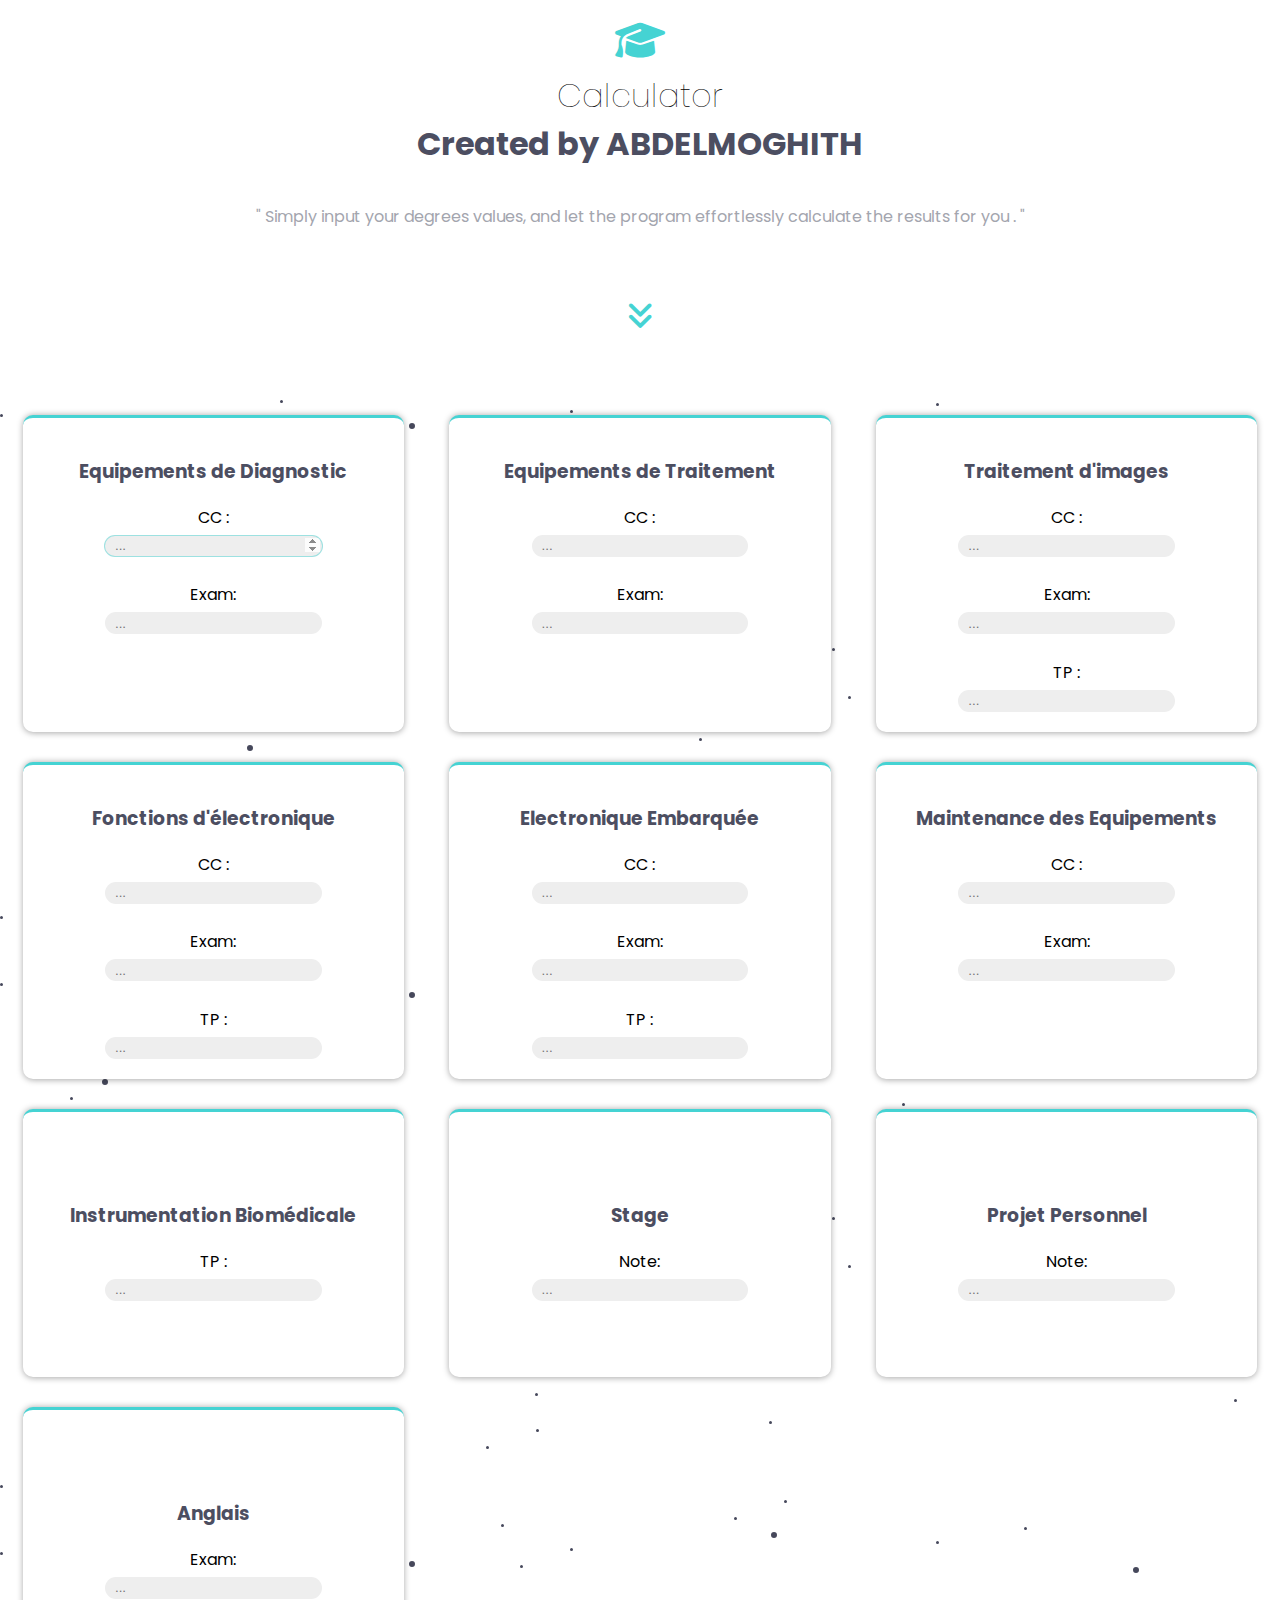
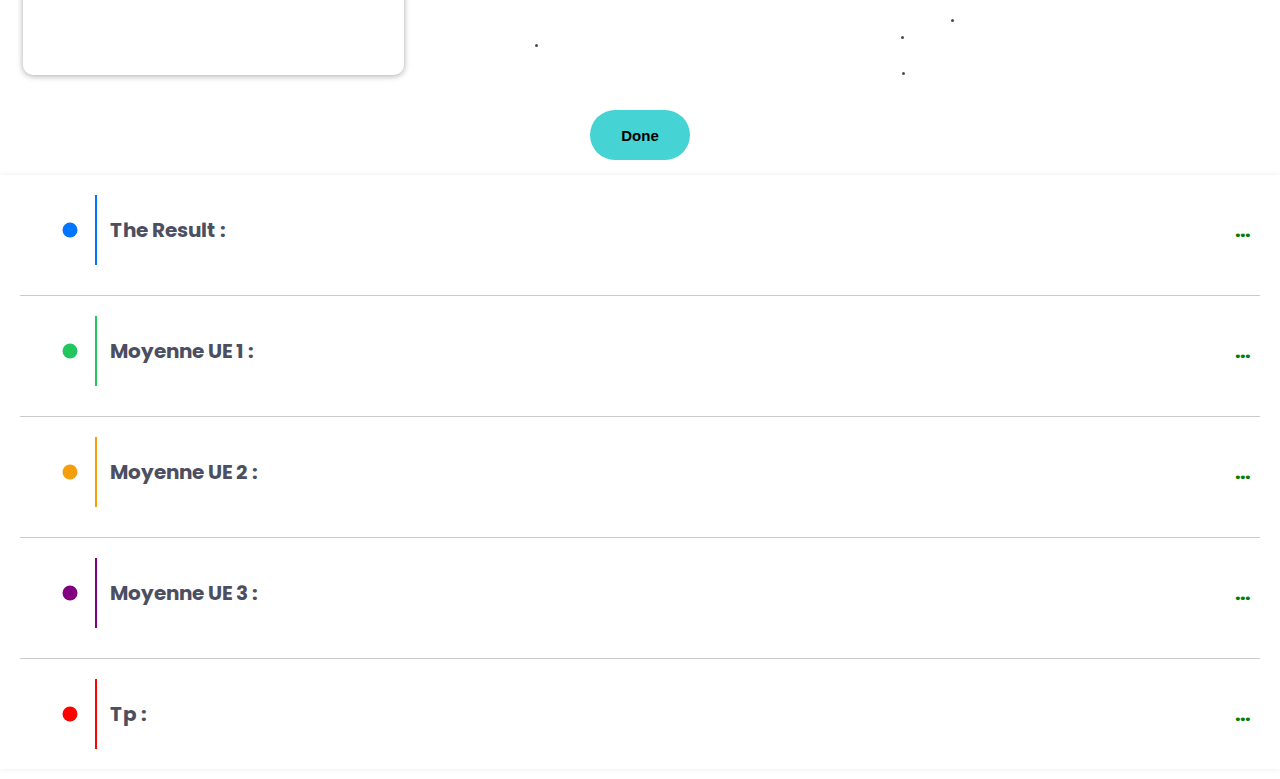
==== New folder/S2/Calc_EBM_S2.html @ a99819ef "s2" ====
<!DOCTYPE html>
<html lang="en">
  <head>
    <meta charset="UTF-8" />
    <link rel="shortcut icon" type="x-icon" href="icons8-gear-96.png" />
    <link rel="preconnect" href="https://fonts.googleapis.com" />
    <link rel="preconnect" href="https://fonts.gstatic.com" crossorigin />
    <link
      href="https://fonts.googleapis.com/css2?family=Poppins:wght@200;400;600&display=swap"
      rel="stylesheet"
    />
    <meta name="viewport" content="width=device-width, initial-scale=1.0" />

    <link rel="stylesheet" href="calc.css" />
    <link rel="stylesheet" href="/New folder/all.min.css">
    <title>EBM</title>
  </head>

  <body>
    <div class="html">
    <div class="allx">
      <div class="top">
        <i class="fa-solid fa-graduation-cap"></i> 
        <h3>Calculator</h3>
        <h1>Created by ABDELMOGHITH</h1>
        <p> " Simply input your degrees values, and let the program effortlessly calculate the results for you . "</p>
       
      </div>
      <div class="highth">
        <div class="icon"><i class="fa-solid fa-angles-down"></i></div>
    </div>
      <div class="backshit">
        <div class="allxi">
          <div class="card">
            <h3>Equipements de Diagnostic</h3>
            <label for="">CC :</label>
            <br />
            <input type="number" placeholder="..." id="TdeqD" maxlength="5" />
            <br /><br />
            <label for="">Exam:</label>
            <br />
            <input type="number" placeholder="..." id="ExameqD" maxlength="5" />
            
          </div>
          <div class="card">
            <h3>Equipements de Traitement</h3>
            <label for="">CC :</label>
            <br />
            <input type="number" placeholder="..." id="TdeqT" maxlength="5" />
            <br /><br />
            <label for="">Exam:</label>
            <br />
            <input type="number" placeholder="..." id="ExameqT" maxlength="5" />
           
          </div>
          <div class="card">
            <h3>Traitement d'images</h3>
            <label for="">CC :</label>
            <br />
            <input type="number" placeholder="..." id="TraitTd" maxlength="5" />
            <br /><br />
            <label for="">Exam:</label>
            <br />
            <input
              type="number"
              placeholder="..."
              id="TraitExam"
              maxlength="5"
            />
            <br><br>
            
            <label for="">TP :</label>
            <br />
            <input type="number" placeholder="..." id="TraitTp" maxlength="5" />
           
          </div>
          <div class="card">
            <h3>Fonctions d'électronique</h3>
            <label for="">CC :</label>
            <br />
            <input type="number" placeholder="..." id="TdFonct" maxlength="5" />
            <br /><br />
            <label for="">Exam:</label>
            <br />
            <input
              type="number"
              placeholder="..."
              id="ExamFonct"
              maxlength="5"
            />
            <br><br>
            
            <label for="">TP :</label>
            <br />
            <input type="number" placeholder="..." id="TpFonct" maxlength="5" />
          </div>
          <div class="card">
            <h3>Electronique Embarquée</h3>
            <label for="">CC :</label>
            <br />
            <input type="number" placeholder="..." id="TdElec" maxlength="5" />
            <br /><br />
            <label for="">Exam:</label>
            <br />
            <input
              type="number"
              placeholder="..."
              id="ExamElec"
              maxlength="5"
            />
            <br><br>
            
            <label for="">TP :</label>
            <br />
            <input type="number" placeholder="..." id="TpElec" maxlength="5" />
          </div>

          <div class="card">
            <h3> Maintenance des Equipements</h3>
            <label for="">CC :</label>
            <br />
            <input type="number" placeholder="..." id="TdMaint" maxlength="5" />
            <br /><br />
            <label for="">Exam:</label>
            <br />
            <input type="number" placeholder="..." id="ExamMaint" maxlength="5" />
          </div>
          <div class="card">
            <br /><br />
            <h3> Instrumentation Biomédicale</h3>
            <label for="">TP :</label>
            <br />
            <input type="number" placeholder="..." id="TpInstru" maxlength="5" />
          </div>
          <div class="cardx" id="Manage">
            <br /><br />
            <h3>Stage</h3>
            <label for="">Note:</label>
            <br />
            <input
              type="number"
              placeholder="..."
              id="Stage"
              maxlength="5"
            />
          </div>
          <div class="card">
            <br /><br />
            <h3> Projet Personnel </h3>
            <label for="">Note:</label>
            <br />
            <input
              type="number"
              placeholder="..."
              id="Projet"
              maxlength="5"
            />
          </div>

          <div class="cardx" id="Manage">
            <br /><br />
            <h3>Anglais</h3>
            <label for="">Exam:</label>
            <br />
            <input
              type="number"
              placeholder="..."
              id="Anglais"
              maxlength="5"
            />
          </div>
        </div>
      </div>
      <div class="calcin">
        <input type="button" value="Done" id="BtnDone" />
      </div>
      <p id="erreur">you've forgoten something <br>or used a wrong value </p>
      <div class="tables10">
        <div class="card2">
          <div class="card10m">
            <p>The Result :</p>
            <p id="Hresult">...</p>
          </div>
        </div>
        <div class="card2">
          <div class="card11m">
            <p id="ue1">Moyenne UE 1 :</p>
            <p id="Hresult1">...</p>
          </div>
          <ul id="ul1">
            <li>Equipements <br> Diagnostic : <span id="spDiagno"></span></li>
            <li>Equipements <br> Traitement : <span id="spTrait"></span></li>
            <li>Traitement : <span id="sptr"></span></li>
          </ul>
        </div>
        <div class="card2">
          <div class="card12m">
            <p id="ue2">Moyenne UE 2 :</p>
            <p id="Hresult2">...</p>
          </div>
          <ul id="ul2">
            <li>Fonctions : <span id="spFonc"></span></li>
            <li>Electronique <br> Embarquée : <span id="spElectro"></span></li>
            
          </ul>
        </div>
        <div class="card2">
          <div class="card14m">
            <p id="ue3">Moyenne UE 3 :</p>
            <p id="Hresult4">...</p>
          </div>
          <ul id="ul3">
            <li>Projet  : <span id="spProjet"></span></li>
            <li>Stage : <span id="spStage"></span></li>
            <li>Maintenance : <span id="spaMaint"></span></li>
          </ul>
        </div>
        <div class="card2">
          <div class="card13m">
            <p>Tp :</p>
            <p id="Hresult3">...</p>
          </div>
        </div>
      </div>
      </div>
    </div>
  </div>
   <div class="loader"></div> 
   <div class="loader"></div> 
  
    
    <script src="Method_EBM_S2.js"></script>
  </body>
</html>
---- New folder/S2/calc.css ----
body {
  margin: 0;
  padding: 0;
  box-sizing: border-box;
  font-family: "Poppins", sans-serif;
}
:root {
  color-scheme: light;
}
.top {
  text-align: center;
  display: block;
}
.top i {
  color: hsl(180, 62%, 55%);
}
.top h3 {
  font-size: 32px;
  font-weight: lighter;
  margin-bottom: 0px;
  margin-top: 10px;
}
.top h1 {
  color: hsl(234, 12%, 34%);
  margin-top: 0px;
}
.backshit {
  background-image: url(bg-stars.svg);
}
.top p {
  color: hsl(229, 6%, 66%);
  padding: 15px;
}
.highth {
  position: relative;
  display: flex;
  justify-content: center;
  height: 90px;
}
.icon {
  display: flex;
  justify-content: center;
  margin-top: 20px;
  color: hsl(180, 62%, 55%);
  animation-name: down;
  animation-duration: 2s;
  animation-iteration-count: infinite;
  animation-timing-function: ease;
}
.icon i {
  font-size: 30px;
}
@keyframes down {
  50% {
    margin-top: 60px;
  }
}
.allxi {
  margin-top: 50px;
  display: grid;
  grid-template-columns: repeat(3, 1fr);
}
i {
  font-size: 40px;
  margin-top: 20px;
}

.allxi h3 {
  color: hsl(234, 12%, 34%);
}
.allxi p {
  color: hsl(229, 6%, 66%);
}
.card,
.cardx {
  width: 80%;
  min-height: 225px;
  padding: 20px;
  box-shadow: 0px 0.1px 6px #00000057;
  border-top: 3px solid hsl(180, 62%, 55%);
  border-radius: 10px;
  margin: 15px auto;
  text-align: center;
  background-color: white;
  position: relative;
}

.card input,
.cardx input {
  outline: none;
  border: none;
  background-color: #eee;
  border-radius: 25px;
  padding-left: 10px;
  height: 20px;
  width: 60%;
  margin: auto;
  margin-top: 5px;
}
.card input:focus,
.cardx input:focus {
  border: 1px solid hsla(180, 62%, 55%, 0.477);
  height: 18px;
}
.calcin,
.calcinx {
  display: flex;
  justify-content: center;
}
.calcin input {
  background-color: hsl(180, 62%, 55%);
  color: black;
}
.tables10 {
  box-shadow: 0px 0.1px 6px #00000015;
}
.calcinx input {
  background-color: hsl(180, 62%, 55%);
  color: black;
  position: relative;
}

.calcin input,
.calcinx input {
  border: none;
  width: 100px;
  height: 50px;
  margin: 20px;
  margin-bottom: 5px;
  border-radius: 25px;
  font-size: 15px;
  font-weight: bold;
}
/* .card11m:hover ul li {
  display: inline;
} */
ul {
  display: none;
  animation-name: media;
  animation-duration: 1s;
}
span {
  margin-left: 10px;
}
ul li {
  padding: 10px;
  font-size: 17px;
  color: hsl(33, 6%, 66%);
  transition-duration: 1s;
}
@keyframes media {
  0% {
    opacity: 0;
  }
  100% {
    opacity: 1;
  }
}
.calcin input:hover,
.calcinx input:hover {
  background-color: hsl(180, 43%, 14%);
  color: #fff;
  cursor: pointer;
}
.result {
  /* text-align: center; */
  text-align: center;
  margin: 10px auto;
  width: 300px;
  min-height: 50px;
  padding: 10px 20px;
  box-shadow: 0px 0.1px 6px #00000057;
  border-radius: 10px;
  background-color: white;
  border-top: 3px solid hsl(0, 62%, 55%);
}

.result h2 {
  color: #e5383b;
}
.card2 {
  display: flex;
  flex-direction: column;
  padding: 20px 50px;
  position: relative;
  justify-content: flex-start;
  align-content: stretch;

  margin: 10px 20px;
}
.card2:not(:first-of-type) {
  border-top: 1px solid rgba(0, 0, 0, 0.2);
}
.card10m p:first-of-type,
.card11m p:first-of-type,
.card12m p:first-of-type,
.card13m p:first-of-type,
.card14m p:first-of-type {
  font-weight: bold;
  font-size: 20px;
  color: hsl(234, 12%, 34%);
  cursor: pointer;
}
.card10m p:last-of-type,
.card11m p:last-of-type,
.card12m p:last-of-type,
.card13m p:last-of-type,
.card14m p:last-of-type {
  font-size: 20px;
  font-weight: bold;
  color: green;
}
.card11m,
.card12m,
.card13m,
.card10m,
.card14m {
  position: relative;
  margin-left: 40px;
  display: flex;
  justify-content: space-between;
  align-items: center;
  width: 100%;
}
.card10m::after {
  content: "";
  height: 100%;
  width: 2px;
  background-color: #0075ff;
  left: -15px;
  top: 0;
  position: absolute;
}
.card10m::before {
  background-color: #0075ff;
  content: "";
  height: 15px;
  width: 15px;
  left: -40px;
  border-radius: 50%;
  top: 50%;
  position: absolute;
  transform: translate(-50%, -50%);
}
.card11m::before {
  background-color: #22c55e;
  content: "";
  height: 15px;
  width: 15px;
  left: -40px;
  border-radius: 50%;
  top: 50%;
  position: absolute;
  transform: translate(-50%, -50%);
}
.card12m::before {
  background-color: #f59e0b;
  content: "";
  height: 15px;
  width: 15px;
  left: -40px;
  border-radius: 50%;
  top: 50%;
  position: absolute;
  transform: translate(-50%, -50%);
}
.card13m::before {
  background-color: red;
  content: "";
  height: 15px;
  width: 15px;
  left: -40px;
  border-radius: 50%;
  top: 50%;
  position: absolute;
  transform: translate(-50%, -50%);
}
.card14m::before {
  background-color: purple;
  content: "";
  height: 15px;
  width: 15px;
  left: -40px;
  border-radius: 50%;
  top: 50%;
  position: absolute;
  transform: translate(-50%, -50%);
}
.card11m::after {
  content: "";
  height: 100%;
  width: 2px;
  background-color: #22c55e;
  left: -15px;
  top: 0;
  position: absolute;
}
.card12m::after {
  content: "";
  height: 100%;
  width: 2px;
  background-color: #f59e0b;
  left: -15px;
  top: 0;
  position: absolute;
}
.card13m::after {
  content: "";
  height: 100%;
  width: 2px;
  background-color: red;
  left: -15px;
  top: 0;
  position: absolute;
}
.card14m::after {
  content: "";
  height: 100%;
  width: 2px;
  background-color: purple;
  left: -15px;
  top: 0;
  position: absolute;
}
/* HTML: <div class="loader"></div> */
.loader {
  width: 100px;
  aspect-ratio: 4;
  --_g: no-repeat
    radial-gradient(circle closest-side, rgb(0, 125, 139) 90%, #0000);
  background: var(--_g) 0% 50%, var(--_g) 50% 50%, var(--_g) 100% 50%;
  background-size: calc(100% / 3) 100%;
  animation: l7 1s infinite linear;
  position: fixed;
  transform: translate(-50%, -50%);
  top: 50%;
  left: 50%;
  display: none;
}
@keyframes l7 {
  33% {
    background-size: calc(100% / 3) 0%, calc(100% / 3) 100%, calc(100% / 3) 100%;
  }
  50% {
    background-size: calc(100% / 3) 100%, calc(100% / 3) 0%, calc(100% / 3) 100%;
  }
  66% {
    background-size: calc(100% / 3) 100%, calc(100% / 3) 100%, calc(100% / 3) 0%;
  }
}

@media (min-width: 0px) and (max-width: 768px) {
  .allxi {
    display: grid;
    grid-template-columns: repeat(1, 1fr);
    gap: 0;
    height: auto;
  }
  .top {
    padding-left: 15px;
    padding-right: 15px;
  }
  .card2 {
    display: flex;
    padding: 20px;
    position: relative;
    flex-direction: column;
    justify-content: flex-start;
    align-content: stretch;
  }
  .card11m,
  .card12m,
  .card13m,
  .card14m,
  .card10m {
    width: 85%;
  }
}
@media (min-width: 450px) and (max-width: 768px) {
  .card,
  .cardx {
    width: 65%;
    min-height: 225px;
    padding: 20px;
    box-shadow: 0px 0.1px 6px #00000057;
    border-top: 3px solid hsl(180, 62%, 55%);
    border-radius: 10px;
    margin: 15px auto;
    text-align: center;
    background-color: white;
    position: relative;
  }
}
@media (min-width: 768px) and (max-width: 1200px) {
  .allxi {
    display: grid;
    grid-template-columns: repeat(2, 1fr);
    grid-template-rows: repeat(0, 1fr);
    gap: 0;
    height: auto;
  }
  .cardv {
    display: none;
  }
  .card2 {
    display: flex;
    align-items: baseline;
    position: relative;
    flex-direction: column;
    justify-content: flex-start;
    align-content: stretch;
  }
}

#erreur {
  text-align: center;
  margin: 0 auto;
  color: red;
  text-transform: capitalize;
  display: none;
  font-size: 14px;
}
#FLMS {
  font-size: 10px;
}
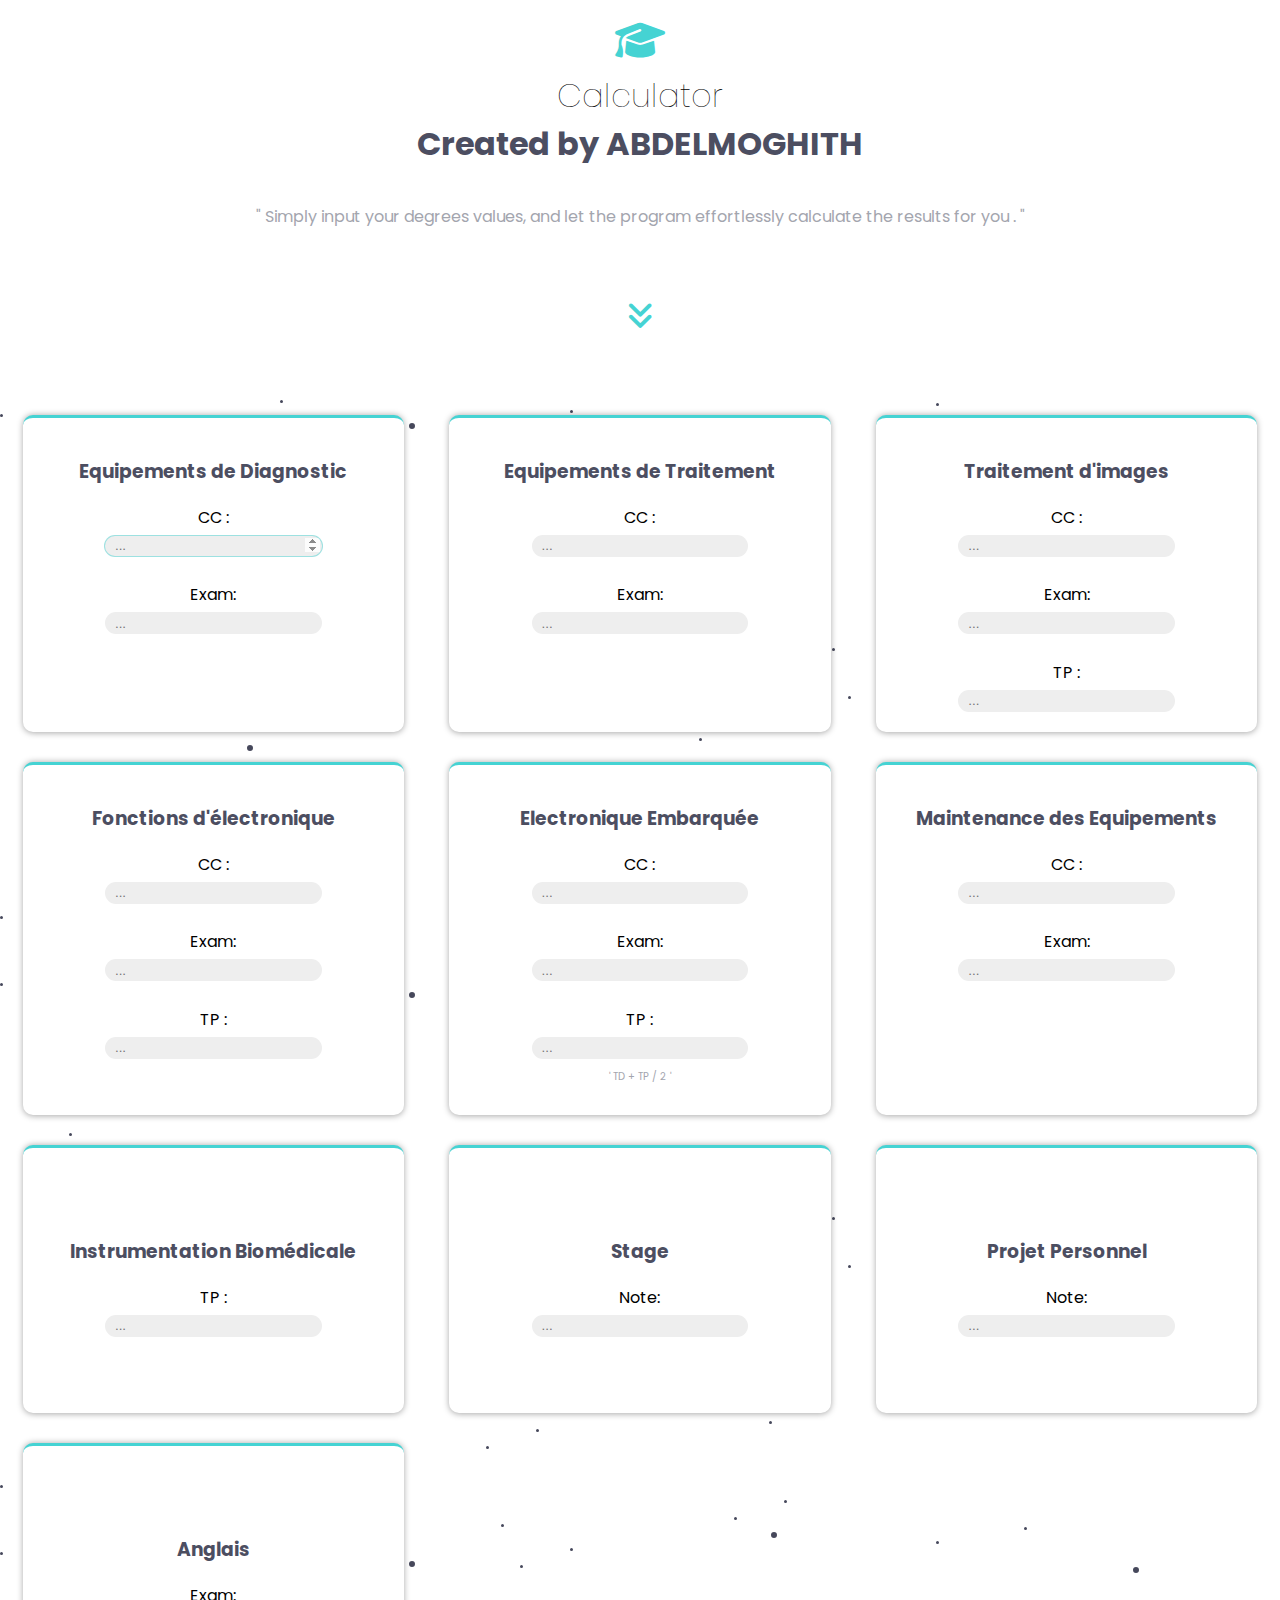
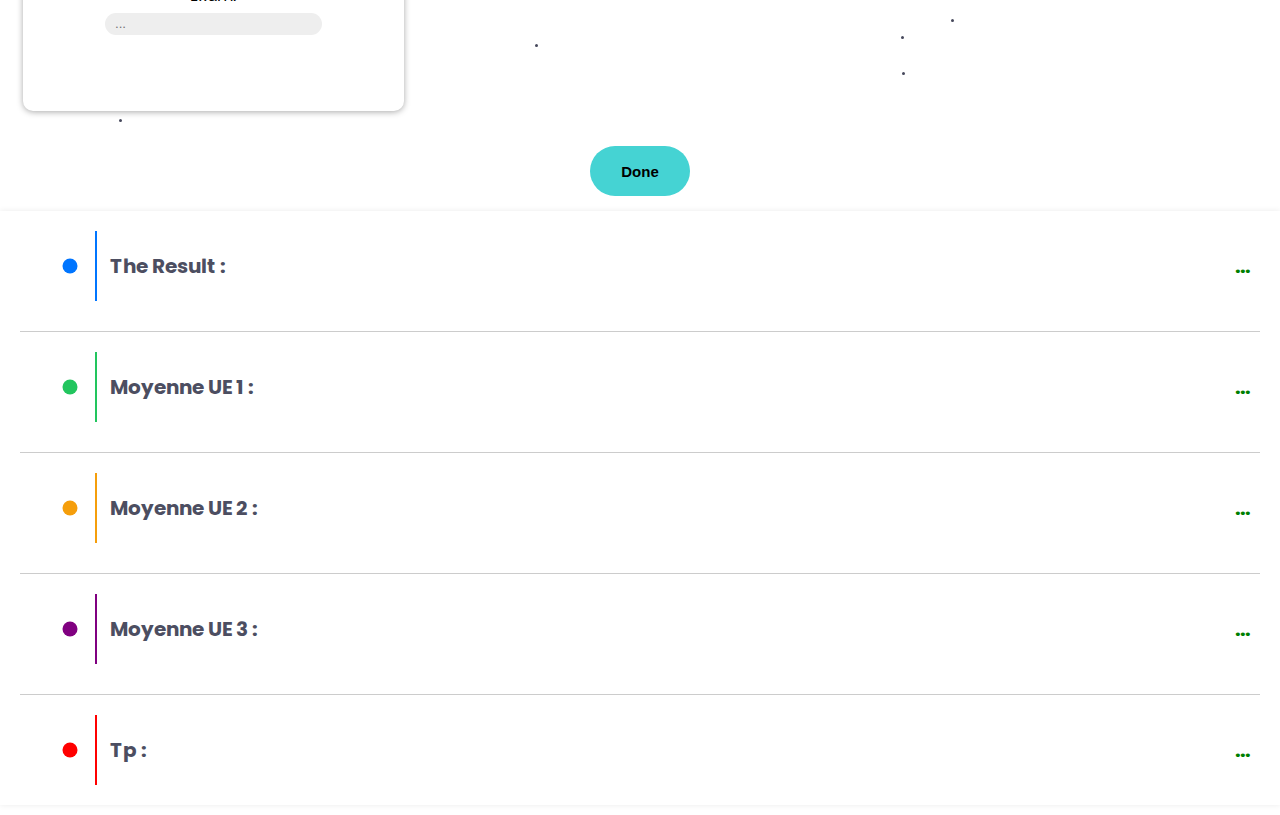
==== commit bfc6f631: "Update Calc_EBM_S2.html" ====
--- a/New folder/S2/Calc_EBM_S2.html
+++ b/New folder/S2/Calc_EBM_S2.html
@@ -113,6 +113,8 @@
             <label for="">TP :</label>
             <br />
             <input type="number" placeholder="..." id="TpElec" maxlength="5" />
+                        <p style="font-size: 10px;"> ' TD + TP / 2 '</p>
+
           </div>
 
           <div class="card">
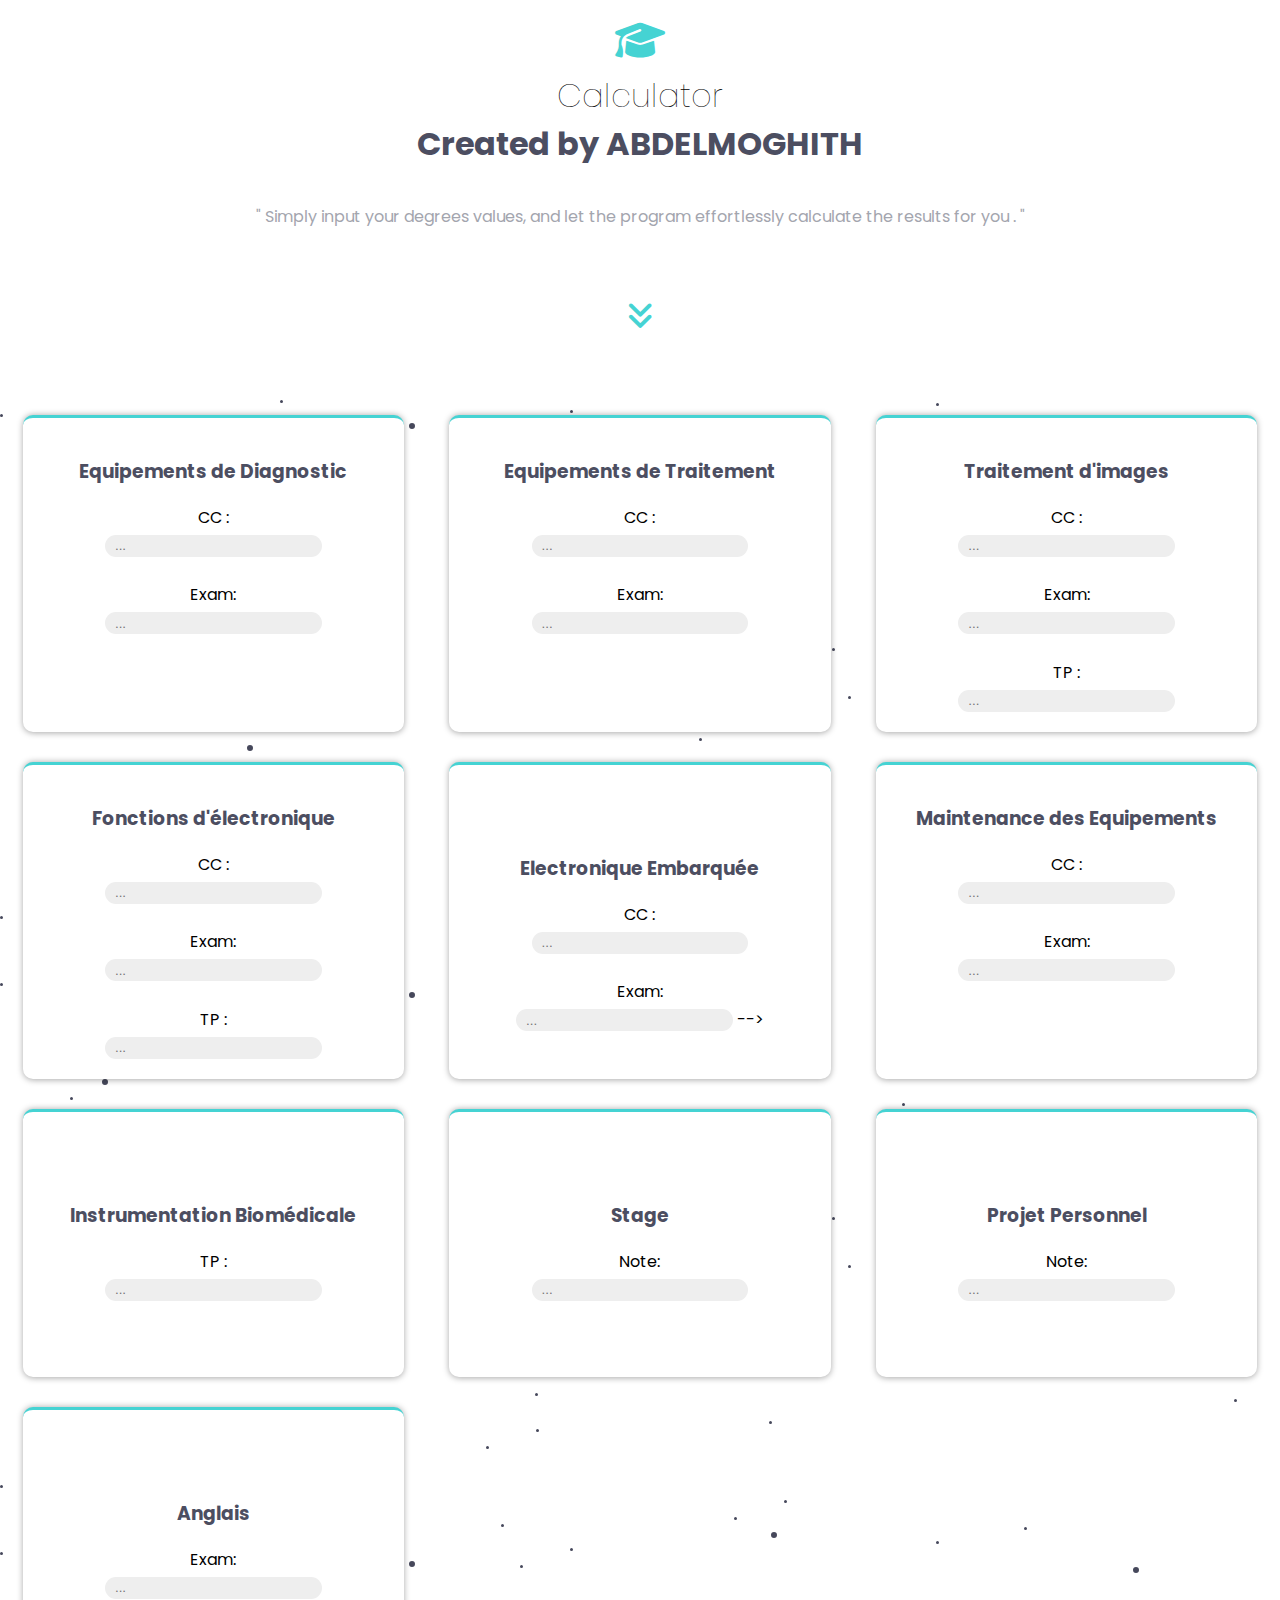
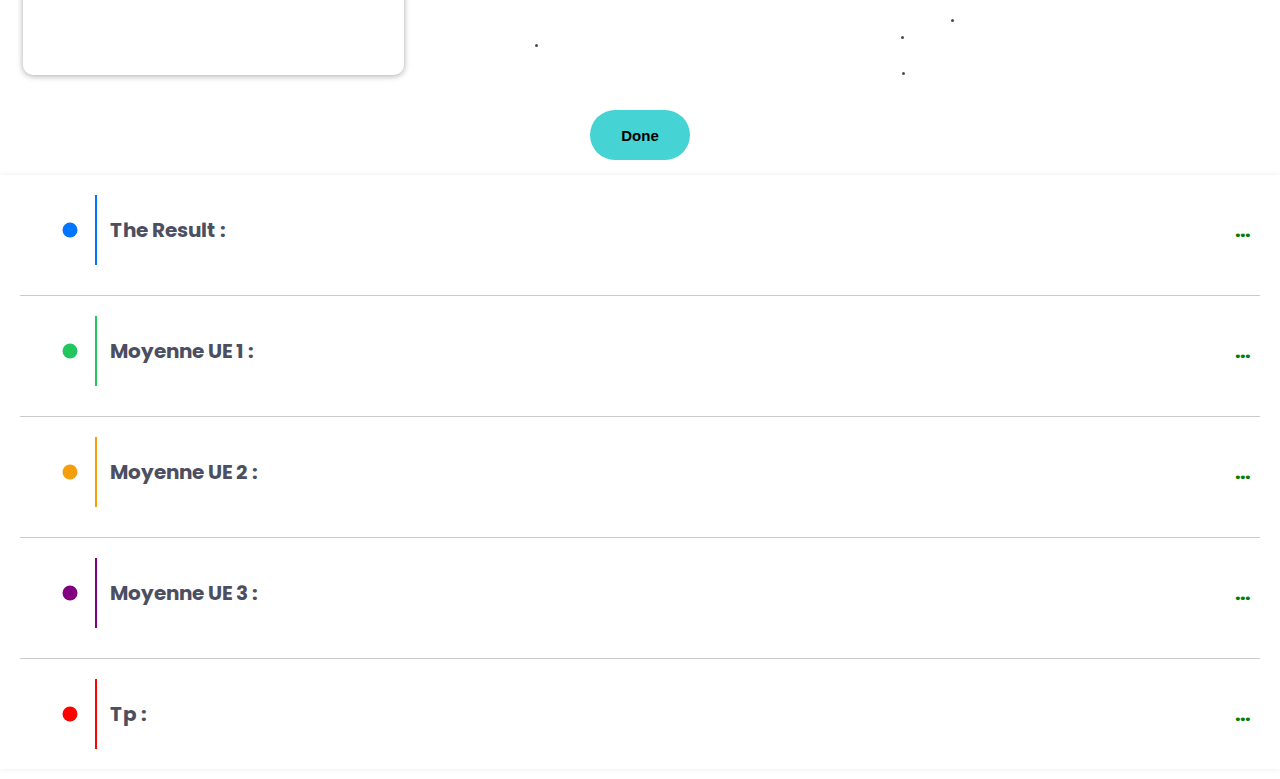
==== commit 26e75d08: "Update Calc_EBM_S2.html" ====
--- a/New folder/S2/Calc_EBM_S2.html
+++ b/New folder/S2/Calc_EBM_S2.html
@@ -95,6 +95,8 @@
             <input type="number" placeholder="..." id="TpFonct" maxlength="5" />
           </div>
           <div class="card">
+                        <br><br>
+
             <h3>Electronique Embarquée</h3>
             <label for="">CC :</label>
             <br />
@@ -108,12 +110,11 @@
               id="ExamElec"
               maxlength="5"
             />
-            <br><br>
-            
-            <label for="">TP :</label>
-            <br />
-            <input type="number" placeholder="..." id="TpElec" maxlength="5" />
-                        <p style="font-size: 10px;"> ' TD + TP / 2 '</p>
+            
+<!--             <label for="">TP :</label>
+            <br /> -->
+<!--             <input type="number" placeholder="..." id="TpElec" maxlength="5" />
+<!--                         <p style="font-size: 10px;"> ' TD + TP / 2 '</p> --> -->
 
           </div>
 
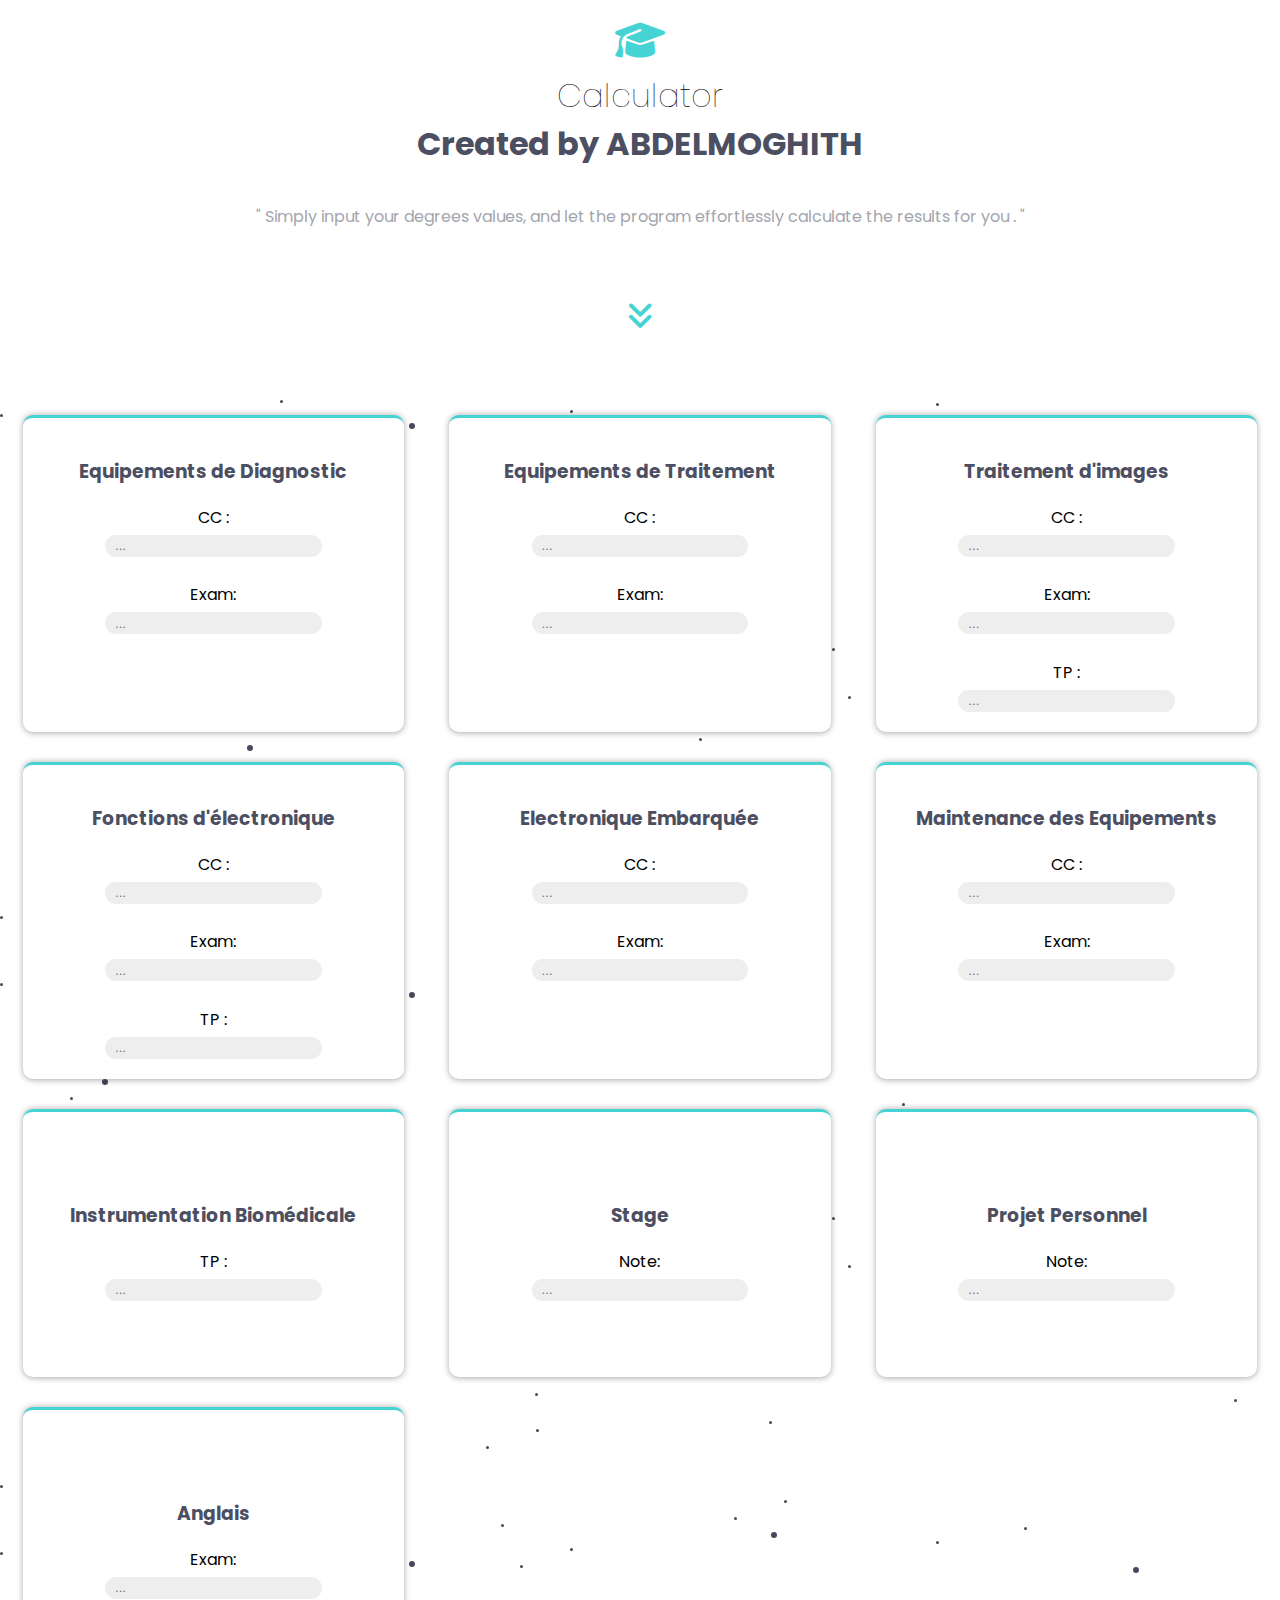
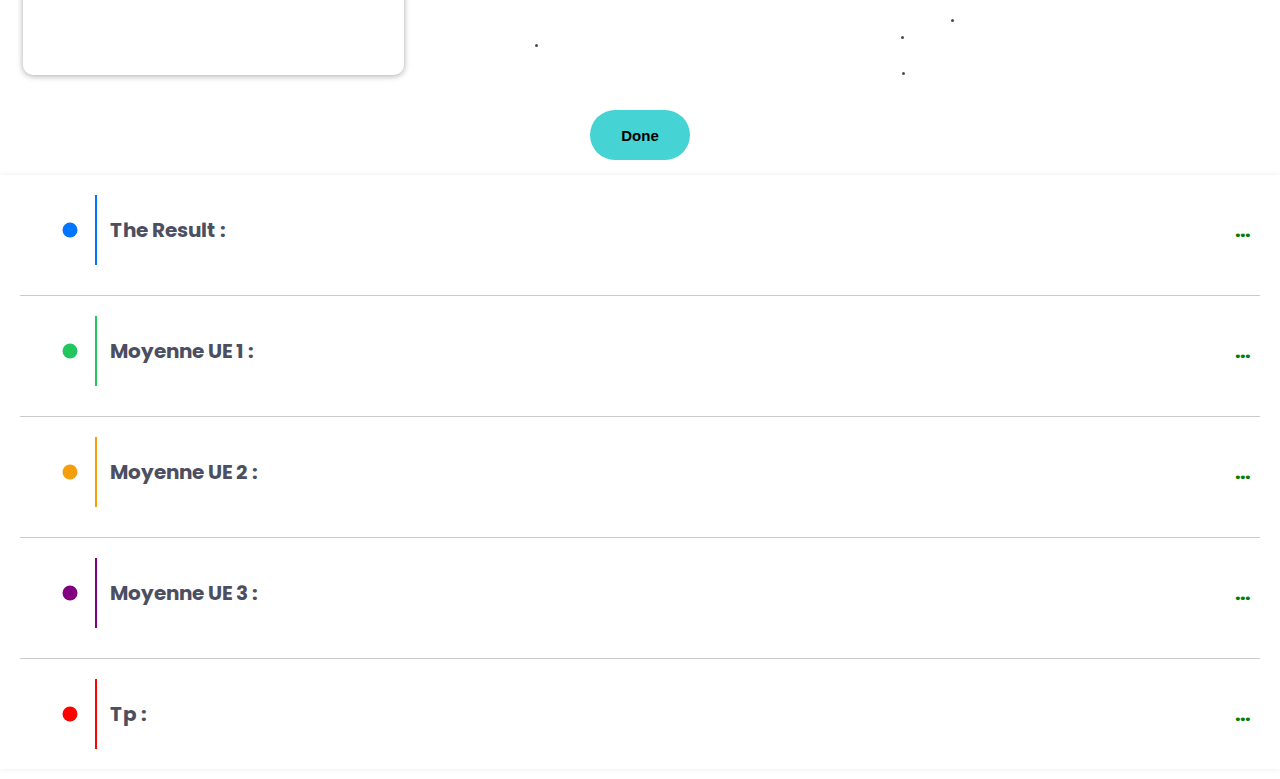
==== commit 1cfbe1ed: "Update Calc_EBM_S2.html" ====
--- a/New folder/S2/Calc_EBM_S2.html
+++ b/New folder/S2/Calc_EBM_S2.html
@@ -95,8 +95,6 @@
             <input type="number" placeholder="..." id="TpFonct" maxlength="5" />
           </div>
           <div class="card">
-                        <br><br>
-
             <h3>Electronique Embarquée</h3>
             <label for="">CC :</label>
             <br />
@@ -114,7 +112,7 @@
 <!--             <label for="">TP :</label>
             <br /> -->
 <!--             <input type="number" placeholder="..." id="TpElec" maxlength="5" />
-<!--                         <p style="font-size: 10px;"> ' TD + TP / 2 '</p> --> -->
+<!--                         <p style="font-size: 10px;"> ' TD + TP / 2 '</p> --> 
 
           </div>
 
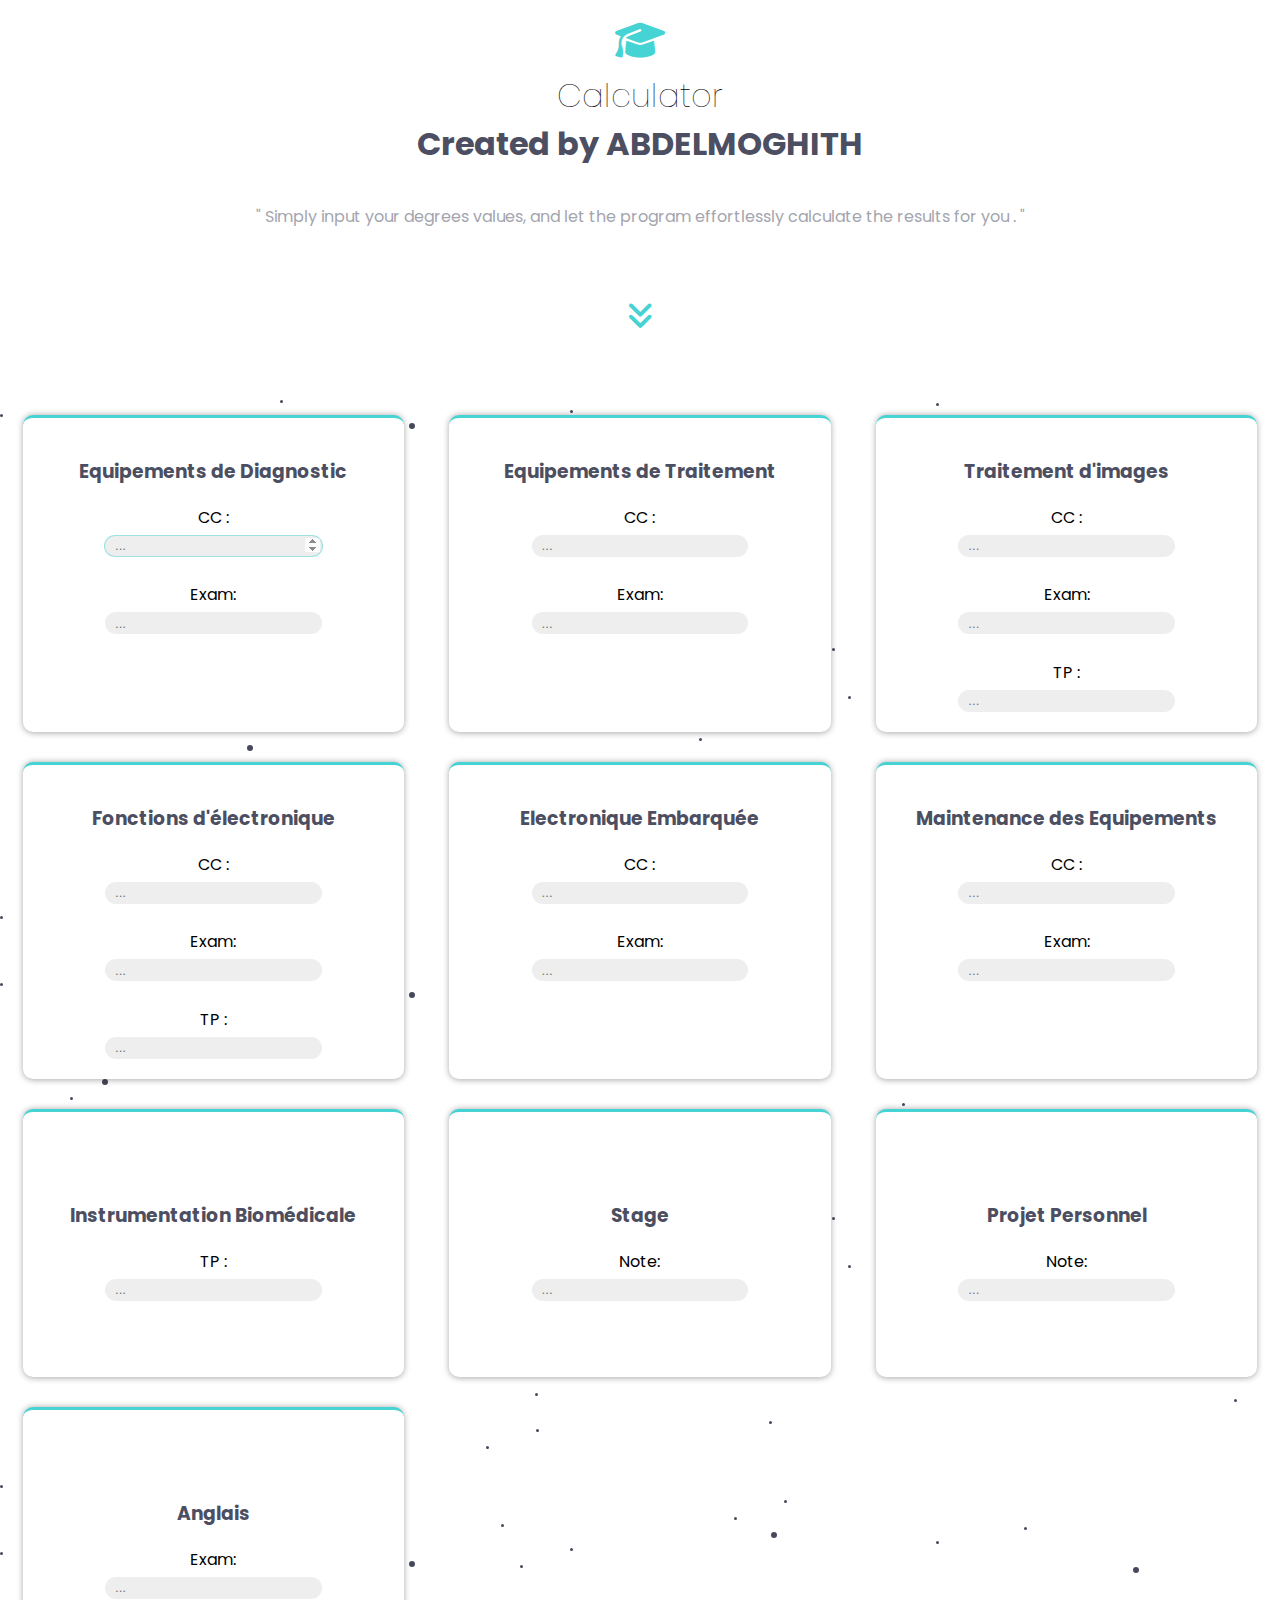
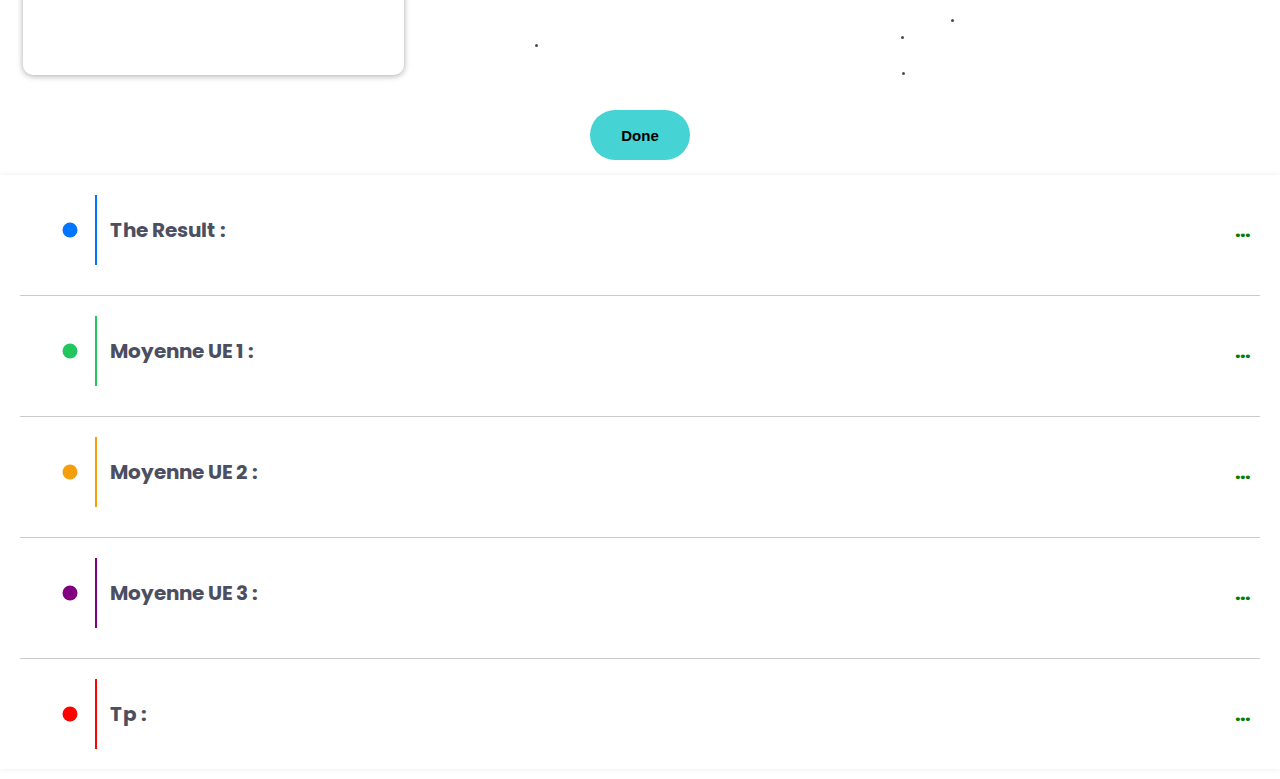
==== commit 0053c7e3: "html" ====
--- a/New folder/S2/Calc_EBM_S2.html
+++ b/New folder/S2/Calc_EBM_S2.html
@@ -108,12 +108,7 @@
               id="ExamElec"
               maxlength="5"
             />
-            
-<!--             <label for="">TP :</label>
-            <br /> -->
-<!--             <input type="number" placeholder="..." id="TpElec" maxlength="5" />
-<!--                         <p style="font-size: 10px;"> ' TD + TP / 2 '</p> --> 
-
+            <br><br>
           </div>
 
           <div class="card">
